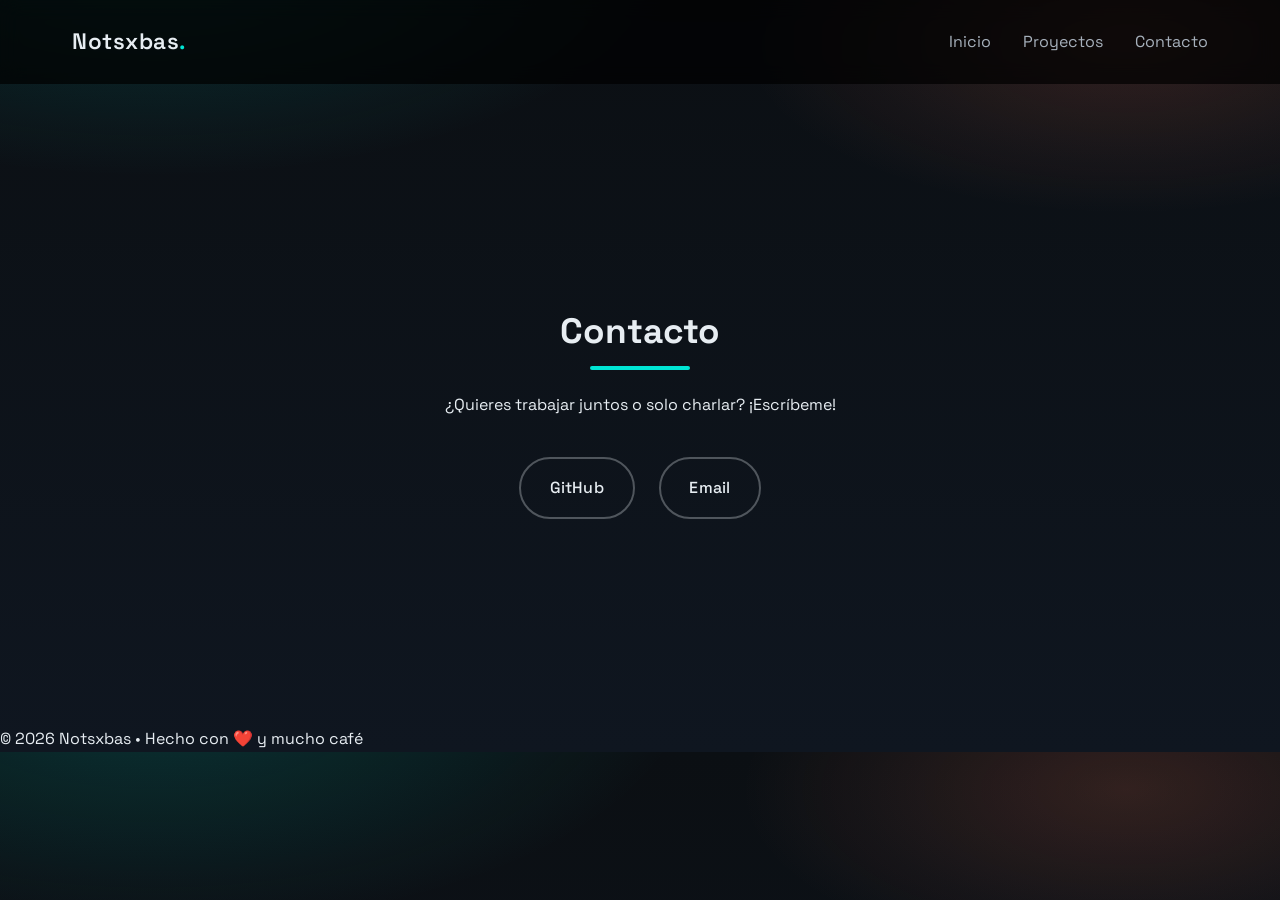
==== contact.html @ aea78ccf "Initial commit: Portfolio WebPersonal" ====
<!DOCTYPE html>
<html lang="es">
<head>
  <meta charset="UTF-8" />
  <meta name="viewport" content="width=device-width, initial-scale=1.0"/>
  <title>Contacto - Notsxbas</title>
  <link rel="stylesheet" href="styles.css" />
  <link rel="preconnect" href="https://fonts.googleapis.com">
  <link rel="preconnect" href="https://fonts.gstatic.com" crossorigin>
  <link href="https://fonts.googleapis.com/css2?family=Space+Grotesk:wght@300;400;500;600&family=Space+Mono:wght@400;700&display=swap" rel="stylesheet">
</head>
<body>
  <!-- Navegación fija arriba -->
  <nav class="navbar">
    <div class="container">
      <a href="index.html" class="logo">Notsxbas<span class="accent">.</span></a>
      <ul class="nav-links">
        <li><a href="index.html">Inicio</a></li>
        <li><a href="projects.html">Proyectos</a></li>
        <li><a href="contact.html">Contacto</a></li>
      </ul>
    </div>
  </nav>

  <!-- Contact Section -->
  <section class="section contact" style="margin-top: 6rem; min-height: 70vh; display: flex; align-items: center;">
    <div class="container">
      <h2>Contacto</h2>
      <p style="margin-bottom: 2.5rem;">¿Quieres trabajar juntos o solo charlar? ¡Escríbeme!</p>
      <div class="socials">
        <a href="https://github.com/Notsxbas-lab" target="_blank" rel="noopener" class="social-btn fade-in">
          <span>GitHub</span>
        </a>
        <a href="mailto:sebastiancamporenteria2434@gmail.com" class="social-btn fade-in delay-1">
          <span>Email</span>
        </a>
      </div>
    </div>
  </section>

  <!-- Footer -->
  <footer>
    <p>© 2026 Notsxbas • Hecho con ❤️ y mucho café</p>
  </footer>

  <script src="script.js"></script>
</body>
</html>
---- styles.css ----
/* Reset básico */
* {
  margin: 0;
  padding: 0;
  box-sizing: border-box;
}

:root {
  --bg: #0b0f13;
  --bg-deep: #0f1620;
  --text: #e7edf2;
  --muted: #a6b0bb;
  --accent: #00e5d4;
  --accent-warm: #ff7a59;
  --card: #111a24;
  --border: #223040;
}

body {
  background:
    radial-gradient(900px 420px at 12% -10%, rgba(0, 229, 212, 0.18), transparent 60%),
    radial-gradient(700px 320px at 88% 5%, rgba(255, 122, 89, 0.16), transparent 55%),
    linear-gradient(180deg, var(--bg), var(--bg-deep));
  color: var(--text);
  font-family: 'Space Grotesk', sans-serif;
  line-height: 1.6;
  overflow-x: hidden;
}

.container {
  max-width: 1200px;
  margin: 0 auto;
  padding: 0 2rem;
}

/* Navegación */
.navbar {
  position: fixed;
  top: 0;
  width: 100%;
  background: rgba(0,0,0,0.7);
  backdrop-filter: blur(10px);
  z-index: 100;
  padding: 1.5rem 0;
}

.navbar .container {
  display: flex;
  align-items: center;
  justify-content: space-between;
  gap: 2rem;
}

.logo {
  font-size: 1.4rem;
  font-weight: 600;
  letter-spacing: 0.5px;
  color: var(--text);
  text-decoration: none;
}

.nav-links {
  list-style: none;
  display: flex;
  gap: 2rem;
}

.nav-links a {
  color: var(--muted);
  text-decoration: none;
  transition: color 0.3s;
}

.nav-links a:hover { color: var(--accent); }

/* Hero */
.hero {
  min-height: 70vh;
  display: flex;
  align-items: center;
  justify-content: center;
  text-align: center;
  padding-top: 6rem;
  background: linear-gradient(to bottom, rgba(11, 15, 19, 0.1), rgba(11, 15, 19, 0.7));
}

.hero h1 {
  font-size: 3.5rem;
  margin-bottom: 0.8rem;
}

.accent { color: var(--accent); } /* Color neón principal */

.hero h2 {
  font-size: 1.5rem;
  color: var(--muted);
  margin-bottom: 1rem;
}

.hero-buttons {
  display: flex;
  align-items: center;
  justify-content: center;
  gap: 1rem;
  flex-wrap: wrap;
  margin-top: 2rem;
}

.btn {
  display: inline-flex;
  align-items: center;
  justify-content: center;
  min-width: 180px;
  padding: 0.9rem 2rem;
  border: 2px solid var(--accent);
  border-radius: 50px;
  text-decoration: none;
  font-weight: 600;
  letter-spacing: 0.2px;
  transition: all 0.3s cubic-bezier(0.34, 1.56, 0.64, 1);
}

.btn.primary {
  background: var(--accent);
  color: #071014;
  box-shadow: 0 12px 30px rgba(0, 229, 212, 0.25);
}

.btn.primary:hover {
  background: transparent;
  color: var(--accent);
  box-shadow: 0 0 30px rgba(0, 229, 212, 0.45);
  transform: scale(1.05);
}

.btn.secondary {
  color: var(--accent);
  border-color: rgba(0, 229, 212, 0.7);
  background: rgba(0, 229, 212, 0.08);
}

.btn.secondary:hover {
  background: var(--accent);
  color: #071014;
  box-shadow: 0 0 30px rgba(0, 229, 212, 0.45);
  transform: scale(1.05);
}

.btn.ghost {
  color: var(--accent-warm);
  border-color: rgba(255, 122, 89, 0.7);
  background: rgba(255, 122, 89, 0.08);
}

.btn.ghost:hover {
  background: var(--accent-warm);
  color: #120909;
  box-shadow: 0 0 30px rgba(255, 122, 89, 0.45);
  transform: scale(1.05);
}

/* Secciones */
.section {
  padding: 4rem 0;
  text-align: center;
}

.section h2 {
  font-size: 2.2rem;
  margin-bottom: 2rem;
  position: relative;
  display: inline-block;
}

.section h2::after {
  content: '';
  position: absolute;
  bottom: -10px;
  left: 50%;
  transform: translateX(-50%);
  width: 100px;
  height: 4px;
  background: var(--accent);
  border-radius: 2px;
}

.skills-note {
  color: var(--muted);
  margin: -1.5rem auto 2.5rem;
  max-width: 640px;
}

/* Skills */
.skills-grid {
  display: grid;
  grid-template-columns: repeat(auto-fit, minmax(180px, 1fr));
  gap: 1.5rem;
}

.skills-grid .fade-in:nth-child(1) { transition-delay: 0.1s; }
.skills-grid .fade-in:nth-child(2) { transition-delay: 0.2s; }
.skills-grid .fade-in:nth-child(3) { transition-delay: 0.3s; }
.skills-grid .fade-in:nth-child(4) { transition-delay: 0.4s; }
.skills-grid .fade-in:nth-child(5) { transition-delay: 0.5s; }
.skills-grid .fade-in:nth-child(6) { transition-delay: 0.6s; }

.skill-card {
  background: var(--card);
  padding: 1.5rem;
  border-radius: 12px;
  border: 1px solid var(--border);
  transition: all 0.3s;
}

.skill-card:hover {
  border-color: var(--accent);
  box-shadow: 0 0 20px rgba(0, 229, 212, 0.25);
  transform: translateY(-5px);
}

/* Proyectos */
.projects-grid {
  display: grid;
  grid-template-columns: repeat(auto-fit, minmax(320px, 1fr));
  gap: 2rem;
}

.projects-grid .fade-in:nth-child(1) { transition-delay: 0.1s; }
.projects-grid .fade-in:nth-child(2) { transition-delay: 0.2s; }
.projects-grid .fade-in:nth-child(3) { transition-delay: 0.3s; }
.projects-grid .fade-in:nth-child(4) { transition-delay: 0.4s; }

.project-card {
  background: var(--card);
  padding: 2rem;
  border-radius: 16px;
  border: 1px solid var(--border);
  transition: all 0.4s;
}

.project-card:hover {
  border-color: var(--accent);
  box-shadow: 0 0 30px rgba(0, 229, 212, 0.2);
  transform: translateY(-10px);
}

.project-links a {
  display: inline-flex;
  align-items: center;
  justify-content: center;
  padding: 0.5rem 1.1rem;
  margin-right: 0.75rem;
  border-radius: 999px;
  border: 1px solid rgba(0, 229, 212, 0.4);
  color: var(--accent);
  text-decoration: none;
  transition: all 0.3s;
}

.project-links a:hover {
  background: rgba(0, 229, 212, 0.1);
  border-color: var(--accent);
}

.socials {
  display: flex;
  gap: 1.5rem;
  justify-content: center;
  flex-wrap: wrap;
  margin-top: 2rem;
}

.socials a, .social-btn {
  display: inline-flex;
  align-items: center;
  justify-content: center;
  color: var(--text);
  text-decoration: none;
  padding: 1rem 1.8rem;
  border-radius: 50px;
  border: 2px solid rgba(231, 237, 242, 0.3);
  transition: all 0.4s cubic-bezier(0.34, 1.56, 0.64, 1);
  font-weight: 500;
  letter-spacing: 0.2px;
  position: relative;
  overflow: hidden;
}

.socials a::before, .social-btn::before {
  content: '';
  position: absolute;
  top: 50%;
  left: 50%;
  width: 0;
  height: 0;
  border-radius: 50%;
  background: var(--accent);
  transform: translate(-50%, -50%);
  transition: width 0.4s, height 0.4s;
  opacity: 0.2;
  z-index: -1;
}

.socials a:hover, .social-btn:hover {
  color: var(--accent);
  border-color: var(--accent);
  box-shadow: 0 0 25px rgba(0, 229, 212, 0.3);
  transform: scale(1.08);
}

.socials a:hover::before, .social-btn:hover::before {
  width: 300px;
  height: 300px;
}

/* Animaciones de entrada */
.fade-in {
  opacity: 0;
  transform: translateY(30px);
  transition: all 1s ease-out;
}

.fade-in.visible {
  opacity: 1;
  transform: translateY(0);
}

.delay-1 { transition-delay: 0.3s; }
.delay-2 { transition-delay: 0.6s; }
.delay-3 { transition-delay: 0.9s; }

@media (max-width: 900px) {
  .hero h1 {
    font-size: 3.2rem;
  }

  .hero h2 {
    font-size: 1.5rem;
  }
}

@media (max-width: 720px) {
  .navbar .container {
    flex-direction: column;
    gap: 0.75rem;
  }

  .nav-links {
    flex-wrap: wrap;
    justify-content: center;
    gap: 1rem;
  }

  .btn {
    min-width: 220px;
  }
}
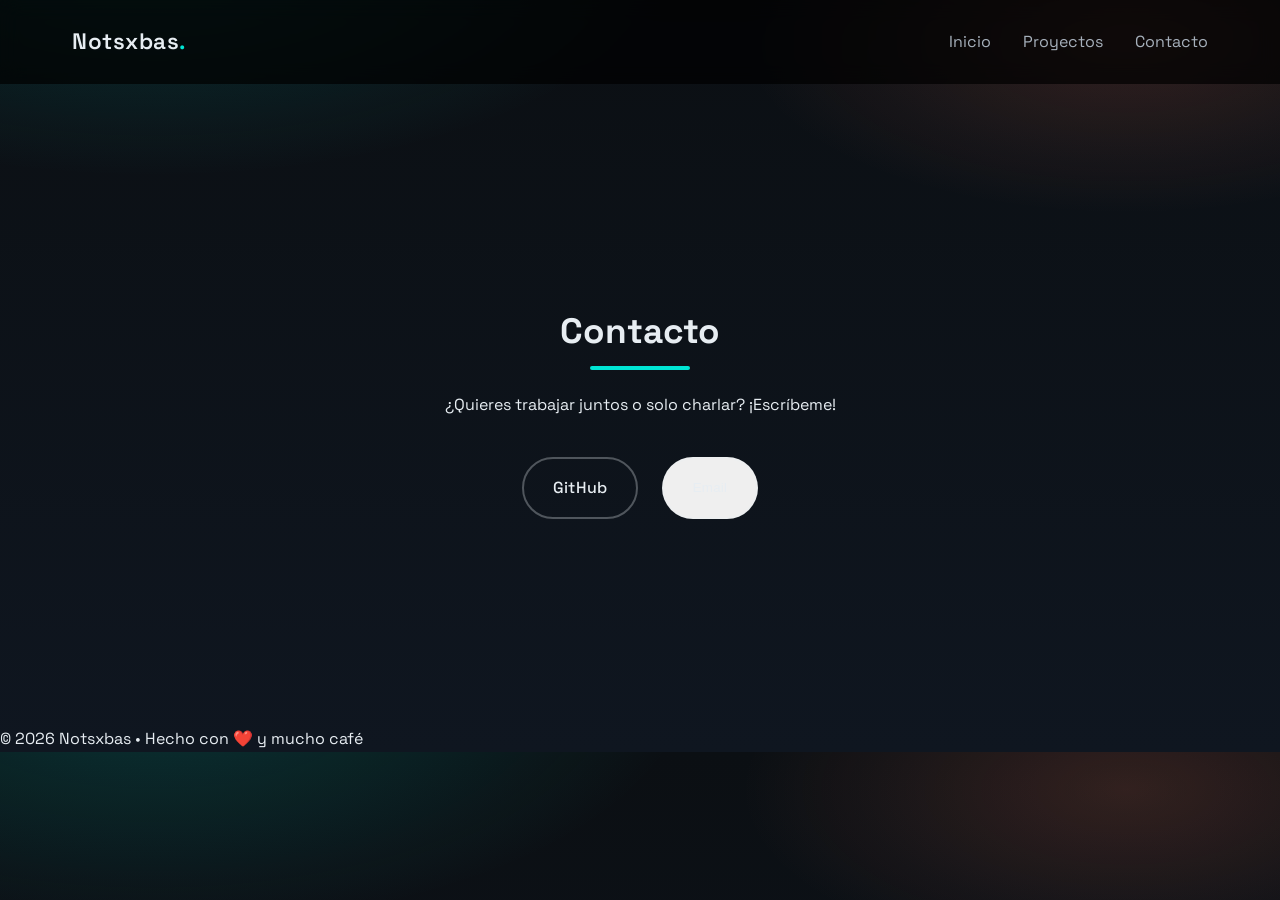
==== commit 65f84e5e: "Change2.0" ====
--- a/contact.html
+++ b/contact.html
@@ -31,9 +31,9 @@
         <a href="https://github.com/Notsxbas-lab" target="_blank" rel="noopener" class="social-btn fade-in">
           <span>GitHub</span>
         </a>
-        <a href="mailto:sebastiancamporenteria2434@gmail.com" class="social-btn fade-in delay-1">
+        <button id="emailBtn" onclick="showEmailModal()" class="social-btn fade-in delay-1">
           <span>Email</span>
-        </a>
+        </button>
       </div>
     </div>
   </section>
--- a/styles.css
+++ b/styles.css
@@ -354,4 +354,145 @@
   .btn {
     min-width: 220px;
   }
+}
+
+/* Modal de email */
+.email-modal {
+  position: fixed;
+  top: 0;
+  left: 0;
+  width: 100%;
+  height: 100%;
+  background: rgba(0, 0, 0, 0.8);
+  display: flex;
+  align-items: center;
+  justify-content: center;
+  z-index: 1000;
+  backdrop-filter: blur(5px);
+  animation: fadeIn 0.3s ease-out;
+}
+
+@keyframes fadeIn {
+  from {
+    opacity: 0;
+  }
+  to {
+    opacity: 1;
+  }
+}
+
+.email-modal-content {
+  background: var(--card);
+  border: 1px solid var(--border);
+  border-radius: 10px;
+  padding: 2rem;
+  max-width: 400px;
+  width: 90%;
+  position: relative;
+  animation: slideUp 0.3s ease-out;
+  box-shadow: 0 10px 40px rgba(0, 229, 212, 0.1);
+}
+
+@keyframes slideUp {
+  from {
+    transform: translateY(20px);
+    opacity: 0;
+  }
+  to {
+    transform: translateY(0);
+    opacity: 1;
+  }
+}
+
+.email-modal-close {
+  position: absolute;
+  top: 1rem;
+  right: 1rem;
+  background: none;
+  border: none;
+  color: var(--muted);
+  font-size: 1.5rem;
+  cursor: pointer;
+  transition: color 0.3s;
+}
+
+.email-modal-close:hover {
+  color: var(--accent);
+}
+
+.email-modal-content h3 {
+  color: var(--accent);
+  margin-bottom: 1rem;
+  font-size: 1.2rem;
+}
+
+.email-modal-content p {
+  color: var(--text);
+  background: var(--bg-deep);
+  padding: 1rem;
+  border-radius: 5px;
+  border: 1px solid var(--border);
+  word-break: break-all;
+  margin-bottom: 1.5rem;
+  font-family: 'Space Mono', monospace;
+}
+
+.copy-btn {
+  width: 100%;
+  padding: 0.8rem 1.5rem;
+  background: var(--accent);
+  color: var(--bg);
+  border: none;
+  border-radius: 5px;
+  font-weight: 600;
+  cursor: pointer;
+  transition: all 0.3s;
+  font-size: 0.95rem;
+}
+
+.copy-btn:hover {
+  background: #00d4c4;
+  transform: translateY(-2px);
+  box-shadow: 0 5px 15px rgba(0, 229, 212, 0.3);
+}
+
+.email-btn {
+  background: none;
+  border: 1px solid var(--border);
+  color: var(--text);
+  padding: 0.8rem 1.5rem;
+  border-radius: 5px;
+  cursor: pointer;
+  font-family: 'Space Grotesk', sans-serif;
+  font-weight: 500;
+  transition: all 0.3s;
+  position: relative;
+  overflow: hidden;
+}
+
+.email-btn::before {
+  content: '';
+  position: absolute;
+  top: 50%;
+  left: 50%;
+  width: 0;
+  height: 0;
+  background: radial-gradient(circle, rgba(0, 229, 212, 0.3), transparent);
+  border-radius: 50%;
+  transform: translate(-50%, -50%);
+  transition: width 0.6s, height 0.6s;
+  opacity: 0.2;
+  z-index: -1;
+}
+
+.email-btn:hover {
+  color: var(--accent);
+  border-color: var(--accent);
+  box-shadow: 0 0 25px rgba(0, 229, 212, 0.3);
+  transform: scale(1.08);
+}
+
+.email-btn:hover::before {
+  width: 300px;
+  height: 300px;
 }
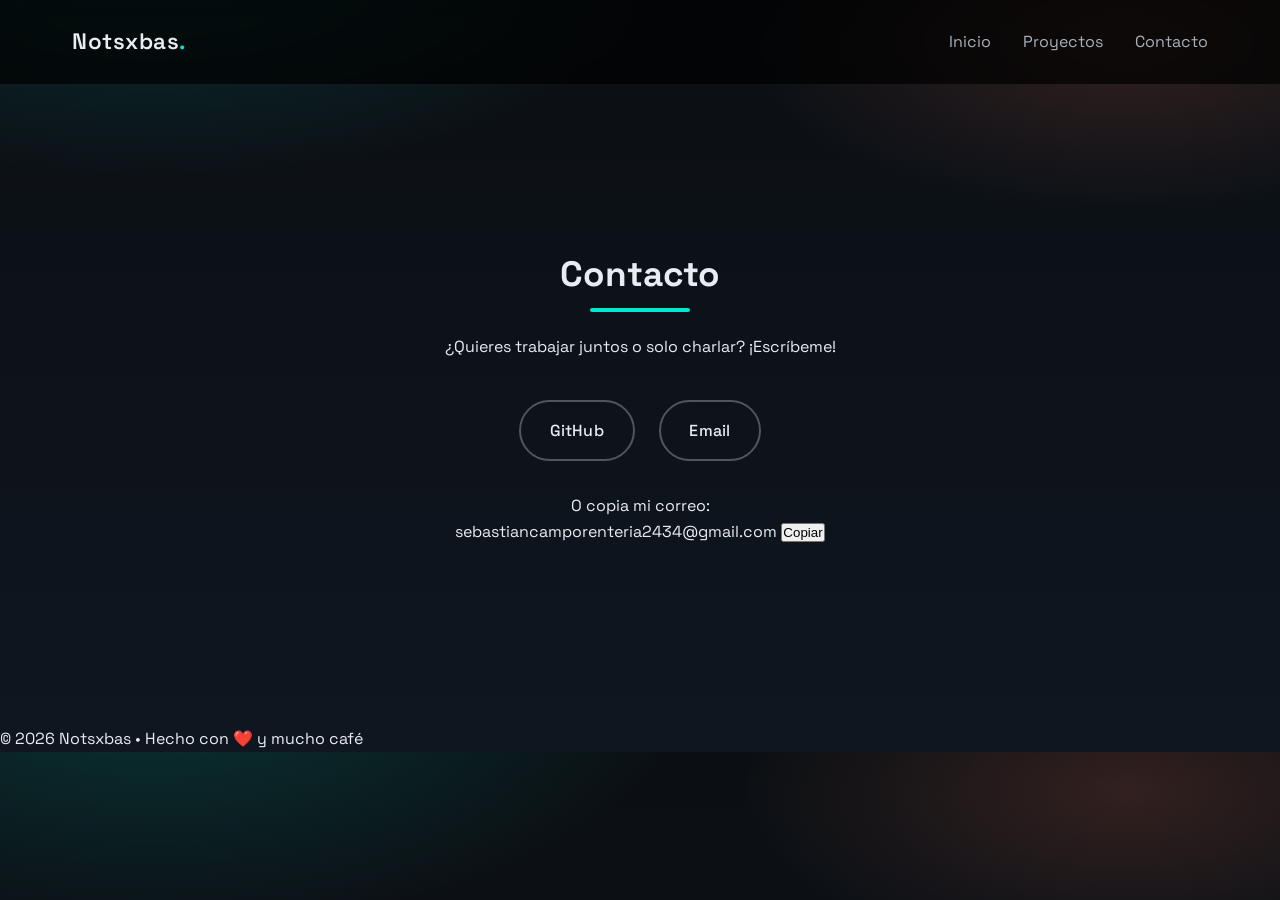
==== commit 94ee4257: "aaa" ====
--- a/contact.html
+++ b/contact.html
@@ -31,10 +31,18 @@
         <a href="https://github.com/Notsxbas-lab" target="_blank" rel="noopener" class="social-btn fade-in">
           <span>GitHub</span>
         </a>
-        <button id="emailBtn" onclick="showEmailModal()" class="social-btn fade-in delay-1">
+        <a href="mailto:sebastiancamporenteria2434@gmail.com" class="social-btn fade-in delay-1">
           <span>Email</span>
-        </button>
+        </a>
       </div>
+      <div class="email-copy-section fade-in" style="margin-top: 2rem;">
+        <p>O copia mi correo:</p>
+        <div class="email-copy-container">
+          <span id="emailText">sebastiancamporenteria2434@gmail.com</span>
+          <button onclick="copyEmail()" class="copy-email-btn">Copiar</button>
+        </div>
+      </div>
+      <div class="socials">
     </div>
   </section>
 
